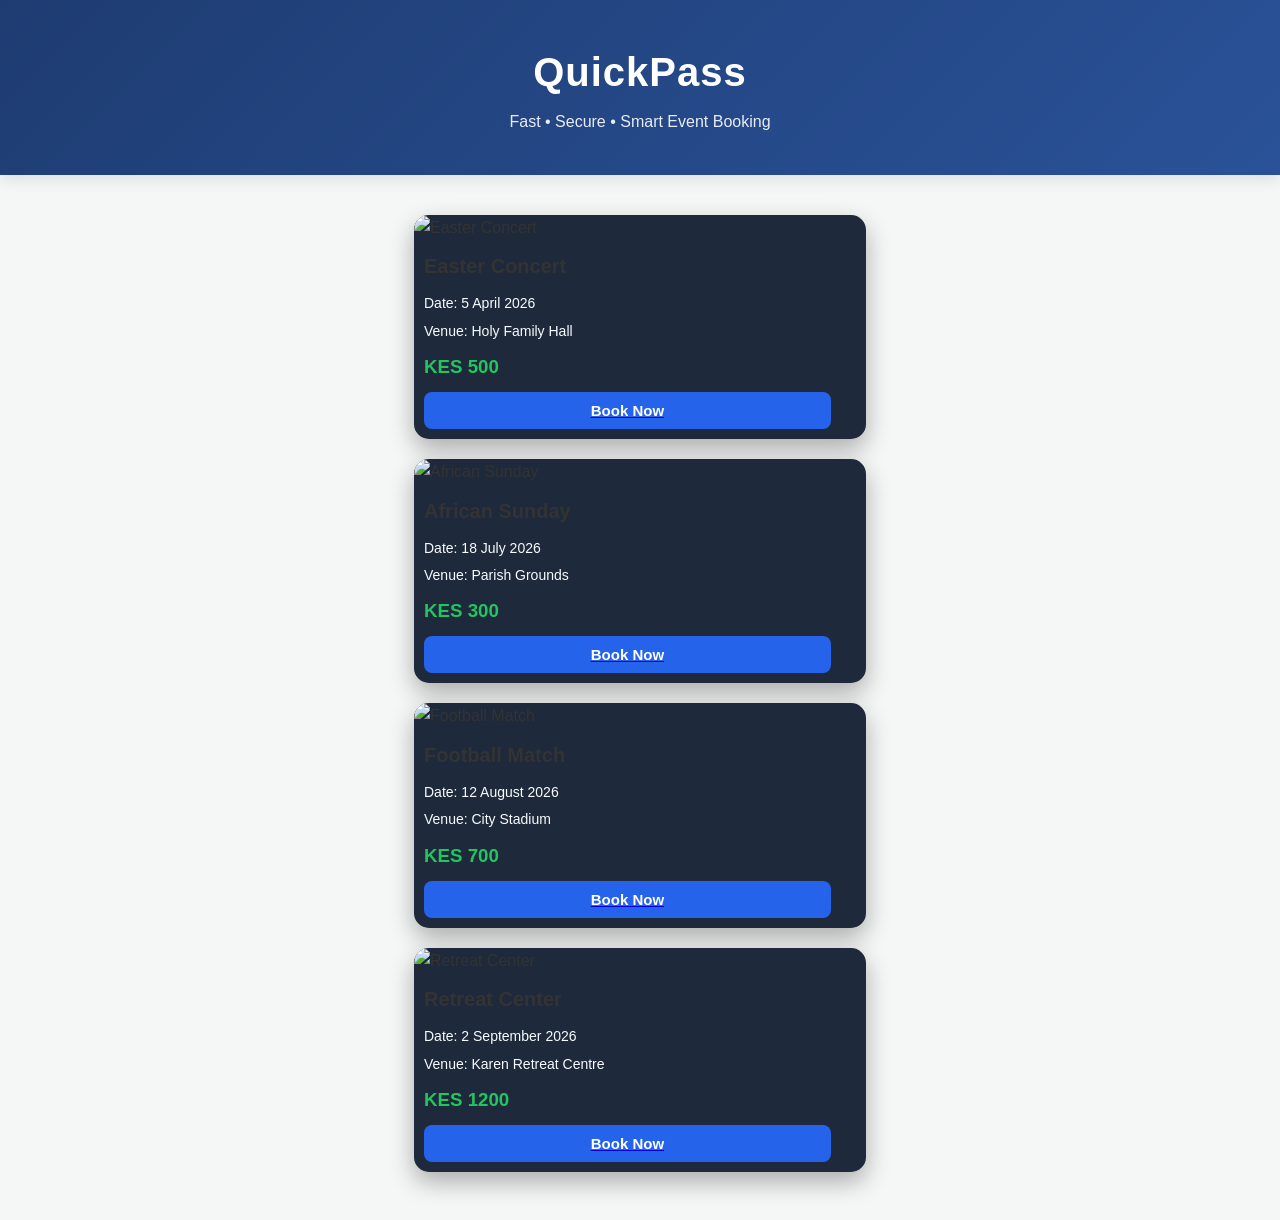
==== index.html @ 6dd7b0b8 "Add files via upload" ====
<!DOCTYPE html>
<html lang="en">

<head>
  <meta charset="UTF-8" />
  <meta name="viewport" content="width=device-width, initial-scale=1.0"/>
  <title>QuickPass - Home</title>

  <link rel="stylesheet" href="style.css"/>
</head>

<body>

<header class="main-header">
  <h1>QuickPass</h1>
  <p>Fast • Secure • Smart Event Booking</p>
</header>

<div class="container">

  <section class="events">

    <!-- EVENT 1 -->
    <div class="event-card" data-id="1">
      <img src="https://images.unsplash.com/photo-1514525253161-7a46d19cd819" alt="Easter Concert">

      <h2>Easter Concert</h2>
      <p>Date: 5 April 2026</p>
      <p>Venue: Holy Family Hall</p>
      <h3>KES 500</h3>

      <a href="booking.html">
        <button class="book-btn" 
          data-name="Easter Concert" 
          data-price="500" 
          data-venue="Holy Family Hall">
          Book Now
        </button>
      </a>
    </div>

    <!-- EVENT 2 -->
    <div class="event-card" data-id="2">
      <img src="https://images.unsplash.com/photo-1508672019048-805c876b67e2" alt="African Sunday">

      <h2>African Sunday</h2>
      <p>Date: 18 July 2026</p>
      <p>Venue: Parish Grounds</p>
      <h3>KES 300</h3>

      <a href="booking.html">
        <button class="book-btn"
          data-name="African Sunday"
          data-price="300"
          data-venue="Parish Grounds">
          Book Now
        </button>
      </a>
    </div>

    <!-- EVENT 3 -->
    <div class="event-card" data-id="3">
      <img src="https://images.unsplash.com/photo-1574629810360-7efbbe195018" alt="Football Match">

      <h2>Football Match</h2>
      <p>Date: 12 August 2026</p>
      <p>Venue: City Stadium</p>
      <h3>KES 700</h3>

      <a href="booking.html">
        <button class="book-btn"
          data-name="Football Match"
          data-price="700"
          data-venue="City Stadium">
          Book Now
        </button>
      </a>
    </div>

    <!-- EVENT 4 -->
    <div class="event-card" data-id="4">
      <img src="https://images.unsplash.com/photo-1506744038136-46273834b3fb" alt="Retreat Center">

      <h2>Retreat Center</h2>
      <p>Date: 2 September 2026</p>
      <p>Venue: Karen Retreat Centre</p>
      <h3>KES 1200</h3>

      <a href="booking.html">
        <button class="book-btn"
          data-name="Retreat Center"
          data-price="1200"
          data-venue="Karen Retreat Centre">
          Book Now
        </button>
      </a>
    </div>

  </section>

</div>

<script src="script.js"></script>

</body>
</html>
---- style.css ----
* {
  margin: 0;
  padding: 0;
  box-sizing: border-box;
  font-family: "Segoe UI", Arial, sans-serif;
}

body {
  background: #0f172a;
  color: #c71717;
}

/* HEADER */
.main-header {
  text-align: center;
  padding: 30px 20px;
  background: linear-gradient(135deg, #2563eb, #7c3aed);
}

.main-header h1 {
  font-size: 40px;
  letter-spacing: 1px;
}

.main-header p {
  opacity: 0.9;
  margin-top: 5px;
}

/* CONTAINER */
.container {
  width: 90%;
  max-width: 1200px;
  margin: auto;
  padding: 30px 0;
}

/* EVENTS GRID */
.events {
  display: grid;
  grid-template-columns: repeat(auto-fit, minmax(250px, 1fr));
  gap: 20px;
}

/* EVENT CARD */
.event-card {
  background: #1e293b;
  border-radius: 15px;
  overflow: hidden;
  box-shadow: 0 10px 25px rgba(0,0,0,0.3);
  transition: 0.3s ease;
}

.event-card:hover {
  transform: translateY(-5px);
}

.event-card img {
  width: 100%;
  height: 160px;
  object-fit: cover;
}

/* TEXT */
.event-card h2 {
  margin: 10px;
  font-size: 20px;
}

.event-card p {
  margin: 5px 10px;
  font-size: 14px;
  color: #f8fbff;
}

.event-card h3 {
  margin: 10px;
  color: #22c55e;
}

/* BUTTON */
.book-btn {
  width: 90%;
  margin: 10px;
  padding: 10px;
  border: none;
  border-radius: 8px;
  background: #2563eb;
  color: white;
  cursor: pointer;
  font-size: 15px;
  transition: 0.3s;
}

.book-btn:hover {
  background: #1d4ed8;
}
/* ==========================================================================
   1. RESET & BASE STYLES
   ========================================================================== */
* {
  margin: 0;
  padding: 0;
  box-sizing: border-box;
  font-family: 'Segoe UI', Tahoma, Geneva, Verdana, sans-serif;
}

body {
  background-color: #f4f7f6;
  color: #333333;
  line-height: 1.6;
}

/* ==========================================================================
   2. HEADER
   ========================================================================== */
.main-header {
  background: linear-gradient(135deg, #1e3c72 0%, #2a5298 100%);
  color: #ffffff;
  text-align: center;
  padding: 2.5rem 1rem;
  box-shadow: 0 4px 15px rgba(0, 0, 0, 0.1);
  margin-bottom: 2.5rem;
}

.main-header h1 {
  font-size: 2.5rem;
  font-weight: 700;
  letter-spacing: 1px;
}

/* ==========================================================================
   3. CONTAINER & CARD STRUCTURE
   ========================================================================== */
.container {
  max-width: 500px;
  margin: 0 auto;
  padding: 0 1.5rem 3rem 1.5rem;
}

.booking-card {
  background: #ffffff;
  border-radius: 16px;
  padding: 2.5rem;
  box-shadow: 0 10px 30px rgba(0, 0, 0, 0.05);
  border: 1px solid rgba(0, 0, 0, 0.03);
}

.booking-card h2 {
  font-size: 1.5rem;
  color: #1e3c72;
  margin-bottom: 1.5rem;
  font-weight: 600;
  border-bottom: 2px solid #f0f0f0;
  padding-bottom: 0.5rem;
}

/* ==========================================================================
   4. FORM INPUTS
   ========================================================================== */
input[type="text"] {
  width: 100%;
  padding: 0.85rem 1rem;
  margin-bottom: 1.2rem;
  border: 1px solid #ccd1d9;
  border-radius: 8px;
  font-size: 1rem;
  color: #333;
  background-color: #fcfdfd;
  transition: all 0.3s ease;
}

input[type="text"]:focus {
  outline: none;
  border-color: #2a5298;
  background-color: #ffffff;
  box-shadow: 0 0 0 4px rgba(42, 82, 152, 0.15);
}

/* Gray out readonly/prefilled event details dynamically if needed */
input[id^="event"] {
  background-color: #f8fafc;
  color: #64748b;
  border-color: #e2e8f0;
}

/* ==========================================================================
   5. BUTTONS
   ========================================================================== */
button {
  width: 100%;
  padding: 0.9rem;
  font-size: 1rem;
  font-weight: 600;
  border: none;
  border-radius: 8px;
  cursor: pointer;
  transition: all 0.2s ease-in-out;
  display: block;
}

/* Primary Submit Button */
#submitBtn {
  background-color: #10b981; /* Premium Emerald Green */
  color: white;
  margin-top: 0.5rem;
  margin-bottom: 1.5rem;
  box-shadow: 0 4px 12px rgba(16, 185, 129, 0.2);
}

#submitBtn:hover {
  background-color: #059669;
  transform: translateY(-1px);
  box-shadow: 0 6px 15px rgba(16, 185, 129, 0.3);
}

#submitBtn:active {
  transform: translateY(1px);
}

/* View Ticket Button (Navigation) */
button[onclick*="ticket.html"] {
  background-color: #ffffff;
  color: #2a5298;
  border: 2px solid #2a5298;
  margin-top: 1.5rem;
}

button[onclick*="ticket.html"]:hover {
  background-color: #2a5298;
  color: #ffffff;
}

/* Decorative Divider */
hr {
  border: 0;
  height: 1px;
  background: #e2e8f0;
  margin: 1.5rem 0;
}

/* ==========================================================================
   6. M-PESA PAYMENT BOX
   ========================================================================== */
.payment-box {
  background: linear-gradient(135deg, #f0fdf4 0%, #dcfce7 100%);
  border: 1px solid #bbf7d0;
  border-radius: 12px;
  padding: 1.25rem;
  margin: 1.5rem 0;
}

.payment-box h3 {
  color: #15803d; /* Safaricom/M-Pesa tone */
  font-size: 0.9rem;
  font-weight: 700;
  letter-spacing: 0.5px;
  margin-bottom: 0.75rem;
}

.payment-box p {
  font-size: 0.95rem;
  color: #1f2937;
  margin-bottom: 0.4rem;
}

.payment-box p:last-child {
  margin-bottom: 0;
  font-size: 0.85rem;
  color: #6b7280;
  font-style: italic;
  margin-top: 0.5rem;
}

/* Quick pass interactive focus styling */
.payment-box p b {
  color: #111827;
}
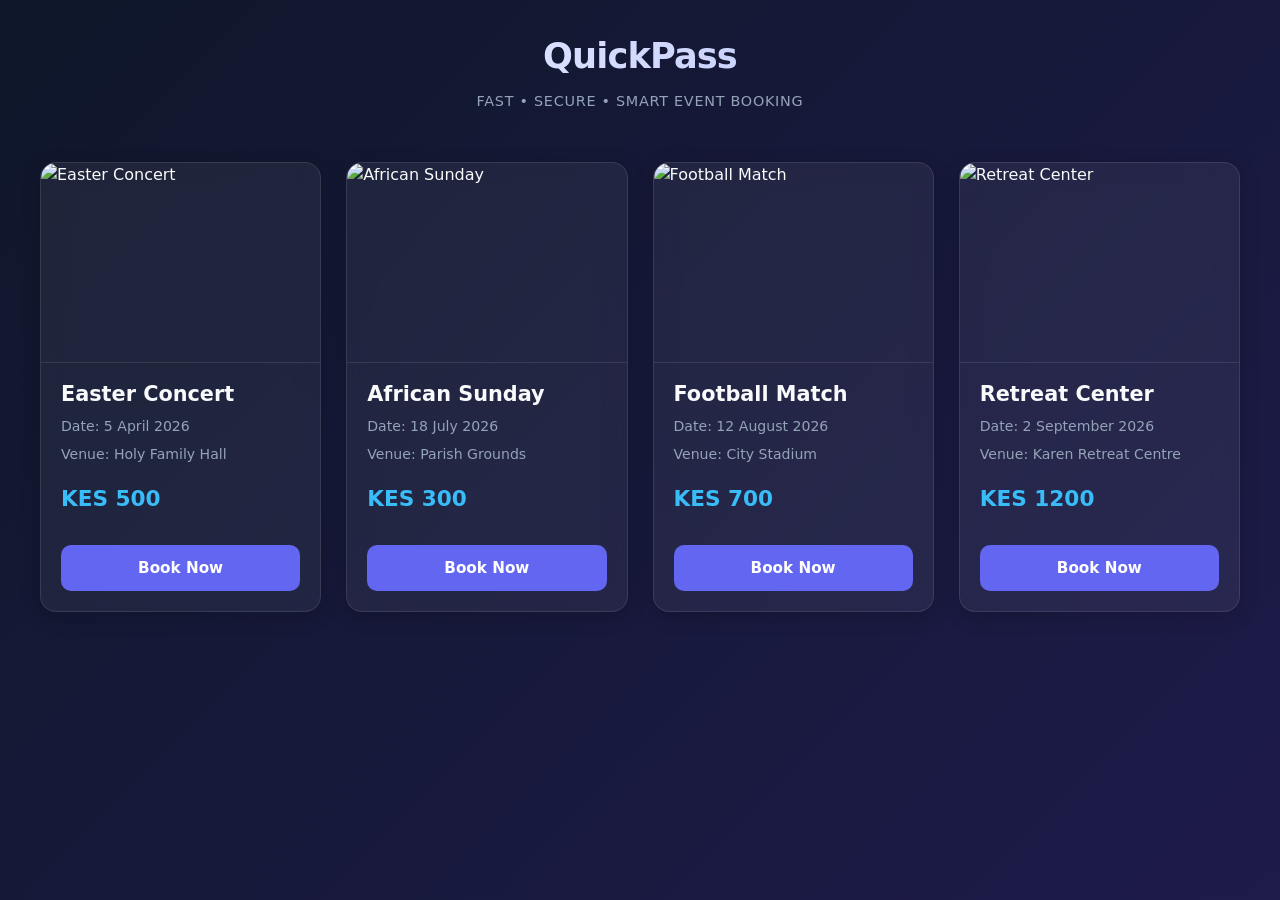
==== commit 6b403cfd: "Update index.html" ====
--- a/index.html
+++ b/index.html
@@ -6,7 +6,6 @@
   <meta name="viewport" content="width=device-width, initial-scale=1.0"/>
   <title>QuickPass - Home</title>
 
-  <link rel="stylesheet" href="style.css"/>
 </head>
 
 <body>
@@ -103,4 +102,271 @@
 <script src="script.js"></script>
 
 </body>
-</html>+   <style>
+:root {
+  --bg-gradient: linear-gradient(135deg, #0f172a 0%, #1e1b4b 100%);
+  --card-bg: rgba(255, 255, 255, 0.06);
+  --card-border: rgba(255, 255, 255, 0.1);
+  
+  /* Text Contrast Color Core */
+  --text-main: #f8fafc;        /* Brilliant clear white */
+  --text-muted: #94a3b8;       /* Clean silver-gray for parameters */
+  --text-price: #38bdf8;       /* Vibrant cyan accent for pricing readability */
+  
+  --accent: #6366f1;          /* Premium Indigo */
+  --accent-hover: #4f46e5;
+  --radius: 16px;
+  --transition: all 0.3s cubic-bezier(0.4, 0, 0.2, 1);
+}
+
+* {
+  box-sizing: border-box;
+  margin: 0;
+  padding: 0;
+  font-family: system-ui, -apple-system, BlinkMacSystemFont, "Segoe UI", Roboto, sans-serif;
+}
+
+body {
+  background: var(--bg-gradient);
+  color: var(--text-main);
+  min-height: 100vh;
+  padding: 30px 16px; /* Optimized fallback for small viewports */
+  line-height: 1.5;
+}
+
+.container {
+  width: 100%;
+  max-width: 1200px;
+  margin: 0 auto;
+}
+
+/* ==========================================
+   Header Component Branding 
+   ========================================== */
+.main-header {
+  text-align: center;
+  margin-bottom: 40px;
+}
+.main-header h1 {
+  font-size: 2.2rem; /* Scaled down slightly for mobile headers */
+  font-weight: 800;
+  letter-spacing: -0.025em;
+  
+  /* 1. Safe solid fallback color if clipping fails */
+  color: #ffffff; 
+  
+  /* 2. The gradient styling */
+  background: linear-gradient(to right, #ffffff, #a5b4fc);
+  
+  /* 3. Forces the block context so clipping calculates correctly */
+  display: block;
+  width: 100%;
+  
+  /* 4. Cross-browser text clipping properties */
+  background-clip: text;
+  -webkit-background-clip: text;
+  -webkit-text-fill-color: transparent;
+}
+
+.main-header p {
+  color: var(--text-muted);
+  font-size: 0.9rem;
+  margin-top: 8px;
+  font-weight: 500;
+  letter-spacing: 0.05em;
+  text-transform: uppercase;
+}
+
+/* ==========================================
+   Events Layout Grid (Fluid Responsive)
+   ========================================== */
+.events {
+  display: grid;
+  /* Automatically shifts between multi-column and single stack based on space */
+  grid-template-columns: repeat(auto-fill, minmax(280px, 1fr));
+  gap: 25px;
+  padding: 10px 0;
+}
+
+/* ==========================================
+   Event Card Architecture
+   ========================================== */
+.event-card {
+  background: var(--card-bg);
+  border: 1px solid var(--card-border);
+  border-radius: var(--radius);
+  overflow: hidden;
+  backdrop-filter: blur(12px);
+  -webkit-backdrop-filter: blur(12px);
+  display: flex;
+  flex-direction: column;
+  transition: var(--transition);
+  box-shadow: 0 4px 20px rgba(0, 0, 0, 0.2);
+}
+
+.event-card:hover {
+  transform: translateY(-5px);
+  border-color: rgba(99, 102, 241, 0.4);
+  box-shadow: 0 12px 30px rgba(99, 102, 241, 0.15);
+}
+
+.event-card img {
+  width: 100%;
+  height: 200px;
+  object-fit: cover;
+  border-bottom: 1px solid var(--card-border);
+}
+
+.event-card h2,
+.event-card p,
+.event-card h3 {
+  padding: 0 20px; /* Adaptive interior spacing */
+}
+
+.event-card h2 {
+  font-size: 1.3rem;
+  font-weight: 700;
+  color: var(--text-main);
+  margin-top: 18px;
+  margin-bottom: 8px;
+  line-height: 1.3;
+}
+
+.event-card p {
+  color: var(--text-muted);
+  font-size: 0.88rem;
+  margin-bottom: 6px;
+}
+
+.event-card h3 {
+  color: var(--text-price);
+  font-size: 1.35rem;
+  font-weight: 800;
+  margin-top: 12px;
+  margin-bottom: 20px;
+}
+
+.event-card a {
+  text-decoration: none;
+  margin-top: auto; 
+  padding: 0 20px 20px 20px;
+}
+
+/* ==========================================
+   Booking Module Components (Clean Mobile Fit)
+   ========================================== */
+.booking-card {
+  background: var(--card-bg);
+  border: 1px solid var(--card-border);
+  border-radius: var(--radius);
+  padding: 24px 20px;
+  max-width: 500px;
+  margin: 0 auto;
+  backdrop-filter: blur(12px);
+  -webkit-backdrop-filter: blur(12px);
+  box-shadow: 0 4px 25px rgba(0, 0, 0, 0.25);
+}
+
+.booking-card h2 {
+  font-size: 1.4rem;
+  margin-bottom: 20px;
+  text-align: center;
+}
+
+/* Mobile Touch-Friendly Inputs */
+.booking-card input {
+  width: 100%;
+  padding: 14px;
+  margin-bottom: 12px;
+  background: rgba(15, 23, 42, 0.6);
+  border: 1px solid var(--card-border);
+  border-radius: 8px;
+  color: #fff;
+  font-size: 0.95rem;
+  outline: none;
+  transition: var(--transition);
+}
+
+.booking-card input:focus {
+  border-color: var(--accent);
+  box-shadow: 0 0 0 3px rgba(99, 102, 241, 0.25);
+}
+
+/* Action Execution Buttons */
+.book-btn, .booking-card button {
+  width: 100%;
+  background: var(--accent);
+  color: #ffffff;
+  border: none;
+  padding: 14px;
+  font-size: 0.95rem;
+  font-weight: 600;
+  border-radius: 10px;
+  cursor: pointer;
+  transition: var(--transition);
+  display: block;
+  margin-top: 10px;
+}
+
+.book-btn:hover, .booking-card button:hover {
+  background: var(--accent-hover);
+}
+
+hr {
+  border: 0;
+  height: 1px;
+  background: var(--card-border);
+  margin: 20px 0;
+}
+
+/* M-Pesa Info Box */
+.payment-box {
+  background: rgba(16, 185, 129, 0.08);
+  border: 1px solid rgba(16, 185, 129, 0.2);
+  border-radius: 10px;
+  padding: 16px;
+  margin-bottom: 15px;
+}
+
+.payment-box h3 {
+  color: #10b981;
+  font-size: 0.95rem;
+  margin-bottom: 8px;
+  letter-spacing: 0.02em;
+}
+
+.payment-box p {
+  font-size: 0.9rem;
+  color: #e2e8f0;
+  margin-bottom: 4px;
+}
+
+/* ==========================================
+   Media Query Structural Threshold Breakpoints
+   ========================================== */
+@media (max-width: 480px) {
+  body {
+    padding: 20px 12px;
+  }
+  
+  .main-header {
+    margin-bottom: 30px;
+  }
+  
+  .main-header h1 {
+    font-size: 1.85rem;
+  }
+  
+  .events {
+    grid-template-columns: 1fr; /* Stacks to exactly 1 single column card on small phones */
+    gap: 20px;
+  }
+  
+  .booking-card {
+    padding: 20px 15px;
+  }
+}
+
+
+</style>
+</html>
